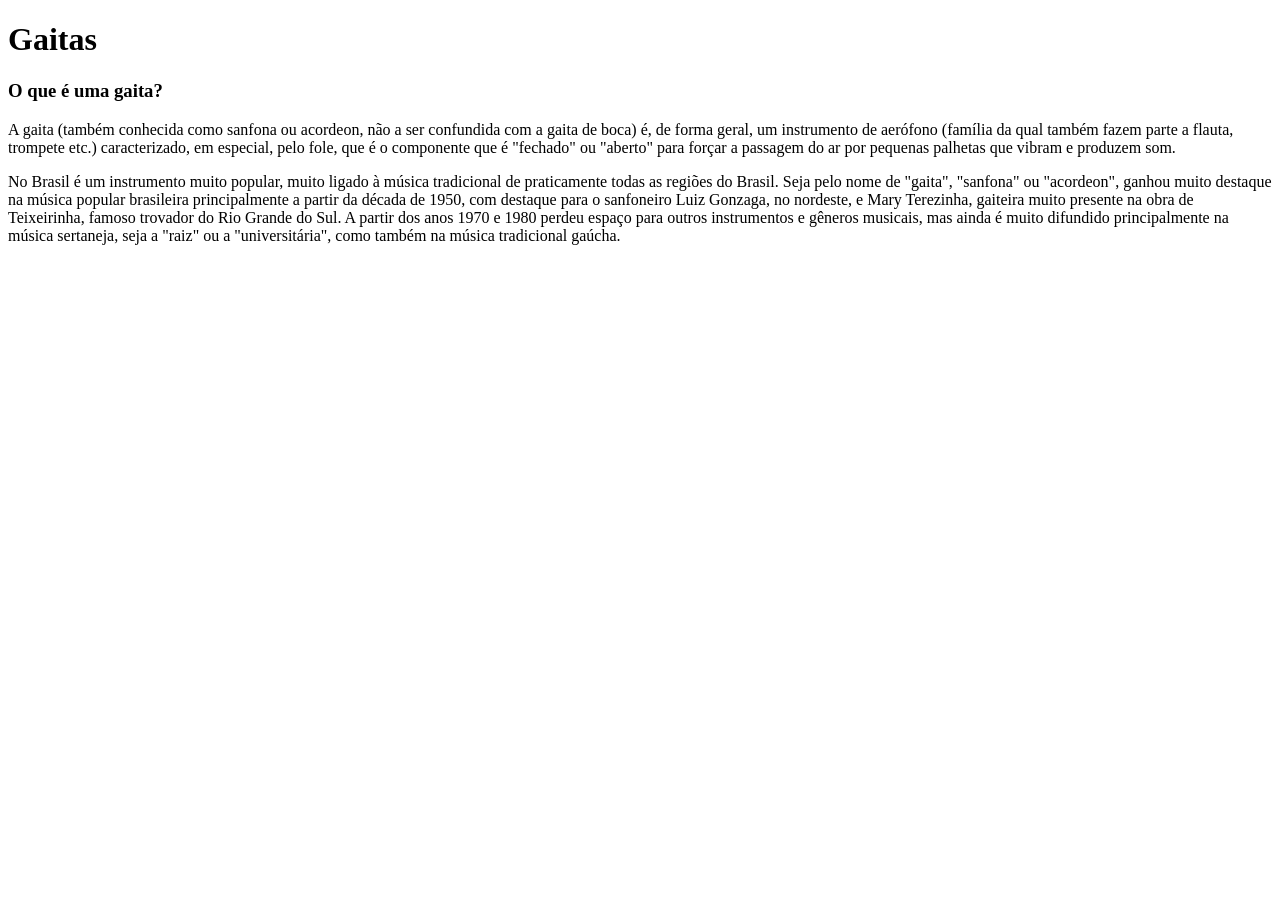
==== index.html @ 6fba1997 "Add files via upload" ====
<!DOCTYPE html>
<html lang="pt-br">
<head>
    <meta charset="UTF-8">
    <meta http-equiv="X-UA-Compatible" content="IE=edge">
    <meta name="viewport" content="width=device-width, initial-scale=1.0">
    <title>Index</title>
</head>
<body>
    <div>
        <h1>Gaitas</h1>
        <h3>O que é uma gaita?</h3>
    </div>

    <div>
        <p>
            A gaita (também conhecida como sanfona ou acordeon, não a ser confundida com a gaita de boca) é, de forma geral, um instrumento de aerófono (família da qual também fazem parte a flauta, trompete etc.) caracterizado, em especial, pelo fole, que é o componente que é "fechado" ou "aberto" para forçar a passagem do ar por pequenas palhetas que vibram e produzem som. 
        </p>

        <p>
            No Brasil é um instrumento muito popular, muito ligado à música tradicional de praticamente todas as regiões do Brasil. Seja pelo nome de "gaita", "sanfona" ou "acordeon", ganhou muito destaque na música popular brasileira principalmente a partir da década de 1950, com destaque para o sanfoneiro Luiz Gonzaga, no nordeste, e Mary Terezinha, gaiteira muito presente na obra de Teixeirinha, famoso trovador do Rio Grande do Sul. A partir dos anos 1970 e 1980 perdeu espaço para outros instrumentos e gêneros musicais, mas ainda é muito difundido principalmente na música sertaneja, seja a "raiz" ou a "universitária", como também na música tradicional gaúcha. 
        </p>
    </div>
</body>
</html>
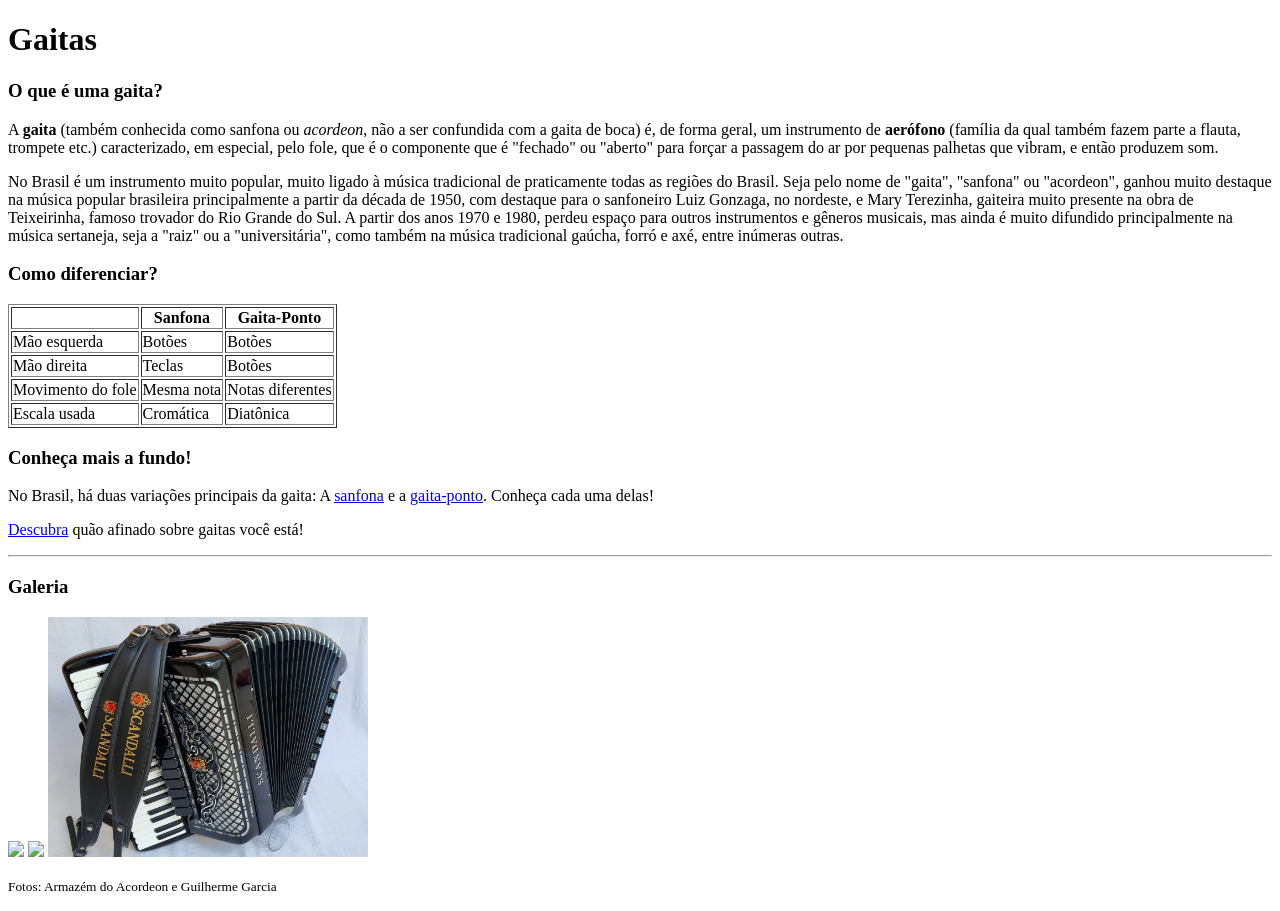
==== commit 93303154: "Add files via upload" ====
--- a/index.html
+++ b/index.html
@@ -4,7 +4,7 @@
     <meta charset="UTF-8">
     <meta http-equiv="X-UA-Compatible" content="IE=edge">
     <meta name="viewport" content="width=device-width, initial-scale=1.0">
-    <title>Index</title>
+    <title>Gaitas</title>
 </head>
 <body>
     <div>
@@ -13,13 +13,57 @@
     </div>
 
     <div>
-        <p>
-            A gaita (também conhecida como sanfona ou acordeon, não a ser confundida com a gaita de boca) é, de forma geral, um instrumento de aerófono (família da qual também fazem parte a flauta, trompete etc.) caracterizado, em especial, pelo fole, que é o componente que é "fechado" ou "aberto" para forçar a passagem do ar por pequenas palhetas que vibram e produzem som. 
-        </p>
+        <p>A <b>gaita</b> (também conhecida como sanfona ou <i>acordeon</i>, não a ser confundida com a gaita de boca) é, de forma geral, um instrumento de <b>aerófono</b> (família da qual também fazem parte a flauta, trompete etc.) caracterizado, em especial, pelo fole, que é o componente que é "fechado" ou "aberto" para forçar a passagem do ar por pequenas palhetas que vibram, e então produzem som.</p>
 
-        <p>
-            No Brasil é um instrumento muito popular, muito ligado à música tradicional de praticamente todas as regiões do Brasil. Seja pelo nome de "gaita", "sanfona" ou "acordeon", ganhou muito destaque na música popular brasileira principalmente a partir da década de 1950, com destaque para o sanfoneiro Luiz Gonzaga, no nordeste, e Mary Terezinha, gaiteira muito presente na obra de Teixeirinha, famoso trovador do Rio Grande do Sul. A partir dos anos 1970 e 1980 perdeu espaço para outros instrumentos e gêneros musicais, mas ainda é muito difundido principalmente na música sertaneja, seja a "raiz" ou a "universitária", como também na música tradicional gaúcha. 
-        </p>
+        <p>No Brasil é um instrumento muito popular, muito ligado à música tradicional de praticamente todas as regiões do Brasil. Seja pelo nome de "gaita", "sanfona" ou "acordeon", ganhou muito destaque na música popular brasileira principalmente a partir da década de 1950, com destaque para o sanfoneiro Luiz Gonzaga, no nordeste, e Mary Terezinha, gaiteira muito presente na obra de Teixeirinha, famoso trovador do Rio Grande do Sul. A partir dos anos 1970 e 1980, perdeu espaço para outros instrumentos e gêneros musicais, mas ainda é muito difundido principalmente na música sertaneja, seja a "raiz" ou a "universitária", como também na música tradicional gaúcha, forró e axé, entre inúmeras outras.</p>
     </div>
+
+    <div>
+        <h3>Como diferenciar?</h3>
+
+        <table border>
+            <tr>
+                <th></th>
+                <th>Sanfona</th>
+                <th>Gaita-Ponto</th>
+            </tr>
+
+            <tr>    
+                <td>Mão esquerda</td>
+                <td>Botões</td>
+                <td>Botões</td>
+            </tr>
+
+            <tr>        
+                <td>Mão direita</td>
+                <td>Teclas</td>
+                <td>Botões</td>
+            </tr>
+
+            <tr>    
+                <td>Movimento do fole</td>
+                <td>Mesma nota</td>
+                <td>Notas diferentes</td>
+            </tr>
+
+            <tr>    
+                <td>Escala usada</td>
+                <td>Cromática</td>
+                <td>Diatônica</td>
+            </tr>
+        </table>
+    </div>
+
+    <h3>Conheça mais a fundo!</h3>
+    <p>No Brasil, há duas variações principais da gaita: A <a href="gaitas/acordeon.html">sanfona</a> e a <a href="gaitas/gaitaponto.html">gaita-ponto</a>. Conheça cada uma delas!</p>
+    <p><a href="teste.html">Descubra</a> quão afinado sobre gaitas você está!</p>
+
+    <hr>
+    <h3>Galeria</h3>
+    <img src="assets/img/todeschini-1.png" width="320px">
+    <img src="assets/img/minuano-1.png" width="320px">
+    <img src="assets/img/scandalli-1.png" width="320px">
+
+    <p><small>Fotos: Armazém do Acordeon e Guilherme Garcia</small></p>
 </body>
 </html>
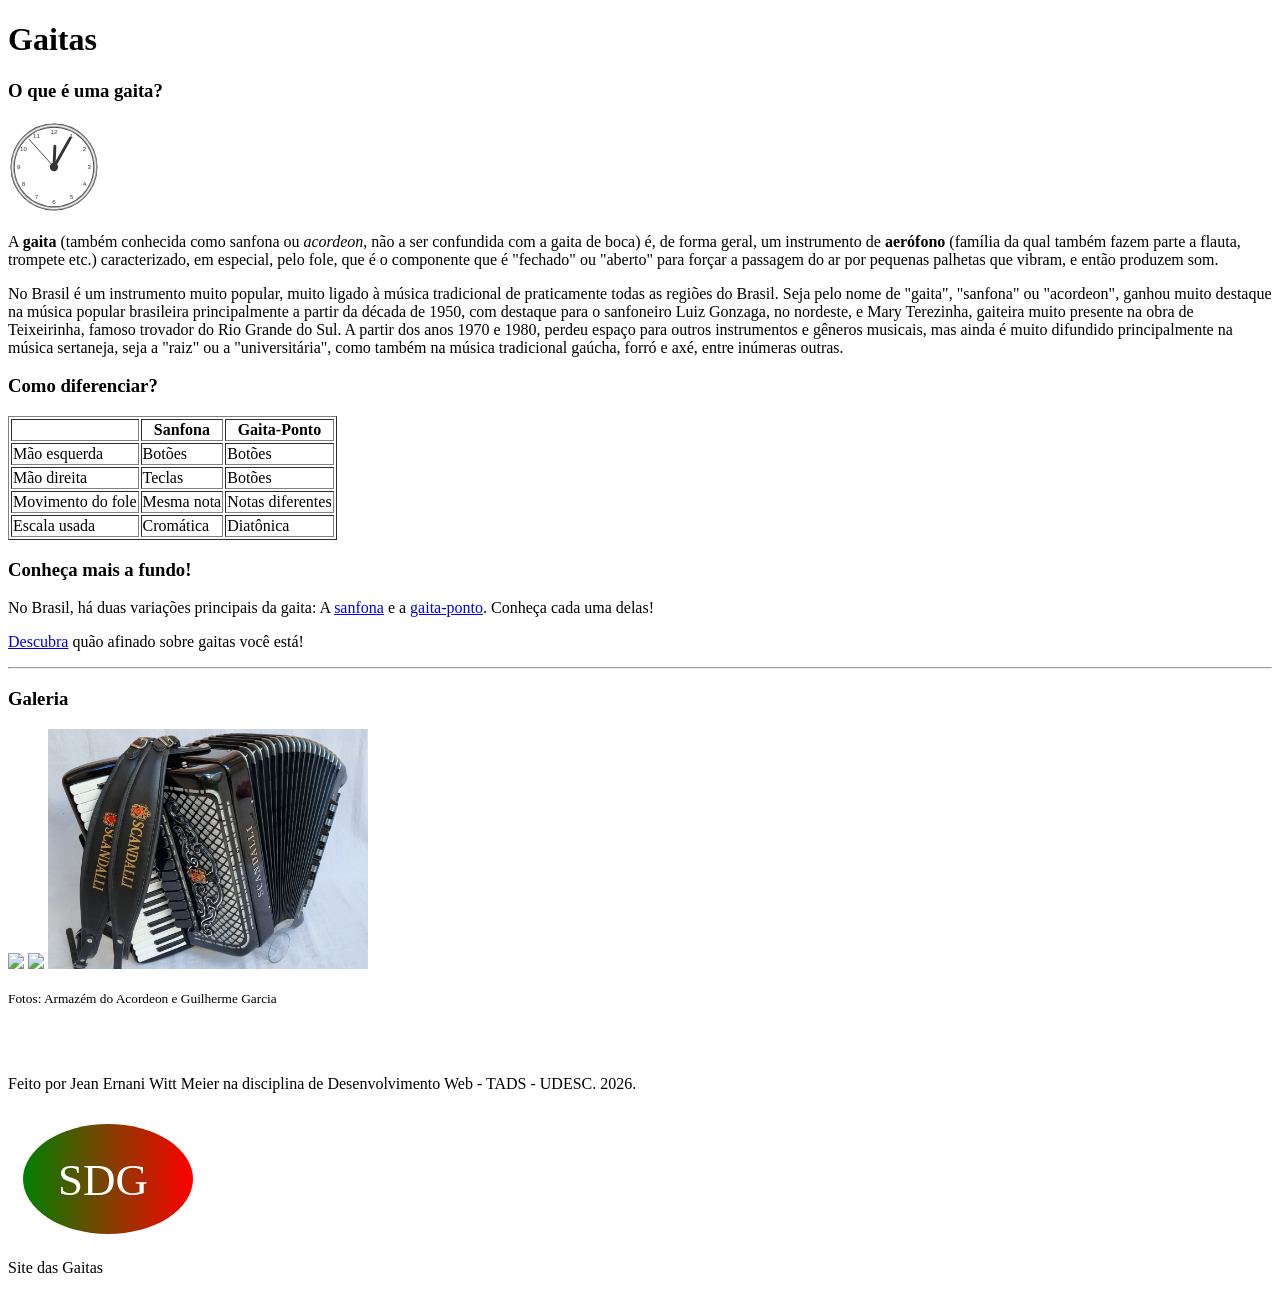
==== commit 03db7919: "Add files via upload" ====
--- a/index.html
+++ b/index.html
@@ -7,18 +7,24 @@
     <title>Gaitas</title>
 </head>
 <body>
-    <div>
-        <h1>Gaitas</h1>
-        <h3>O que é uma gaita?</h3>
-    </div>
+    <header>
+        <div>
+            <h1>Gaitas</h1>
+            <h3>O que é uma gaita?</h3>
+        </div>
 
-    <div>
+        <aside>
+            <canvas id="canvas" width="92" height="92"></canvas>
+        </aside>
+    </header>
+
+    <section>
         <p>A <b>gaita</b> (também conhecida como sanfona ou <i>acordeon</i>, não a ser confundida com a gaita de boca) é, de forma geral, um instrumento de <b>aerófono</b> (família da qual também fazem parte a flauta, trompete etc.) caracterizado, em especial, pelo fole, que é o componente que é "fechado" ou "aberto" para forçar a passagem do ar por pequenas palhetas que vibram, e então produzem som.</p>
 
         <p>No Brasil é um instrumento muito popular, muito ligado à música tradicional de praticamente todas as regiões do Brasil. Seja pelo nome de "gaita", "sanfona" ou "acordeon", ganhou muito destaque na música popular brasileira principalmente a partir da década de 1950, com destaque para o sanfoneiro Luiz Gonzaga, no nordeste, e Mary Terezinha, gaiteira muito presente na obra de Teixeirinha, famoso trovador do Rio Grande do Sul. A partir dos anos 1970 e 1980, perdeu espaço para outros instrumentos e gêneros musicais, mas ainda é muito difundido principalmente na música sertaneja, seja a "raiz" ou a "universitária", como também na música tradicional gaúcha, forró e axé, entre inúmeras outras.</p>
-    </div>
+    </section>
 
-    <div>
+    <section>
         <h3>Como diferenciar?</h3>
 
         <table border>
@@ -52,18 +58,121 @@
                 <td>Diatônica</td>
             </tr>
         </table>
-    </div>
+    </section>
 
-    <h3>Conheça mais a fundo!</h3>
-    <p>No Brasil, há duas variações principais da gaita: A <a href="gaitas/acordeon.html">sanfona</a> e a <a href="gaitas/gaitaponto.html">gaita-ponto</a>. Conheça cada uma delas!</p>
-    <p><a href="teste.html">Descubra</a> quão afinado sobre gaitas você está!</p>
+    <section>
+        <h3>Conheça mais a fundo!</h3>
+        <p>No Brasil, há duas variações principais da gaita: A <a href="gaitas/acordeon.html">sanfona</a> e a <a href="gaitas/gaitaponto.html">gaita-ponto</a>. Conheça cada uma delas!</p>
+        <p><a href="teste.html">Descubra</a> quão afinado sobre gaitas você está!</p>
+    </section>
 
     <hr>
-    <h3>Galeria</h3>
-    <img src="assets/img/todeschini-1.png" width="320px">
-    <img src="assets/img/minuano-1.png" width="320px">
-    <img src="assets/img/scandalli-1.png" width="320px">
+    <section>   
+        <h3>Galeria</h3>
+        <img src="assets/img/todeschini-1.png" width="320px">
+        <img src="assets/img/minuano-1.png" width="320px">
+        <img src="assets/img/scandalli-1.png" width="320px">
+    
+        <p><small>Fotos: Armazém do Acordeon e Guilherme Garcia</small></p>
+    </section>
 
-    <p><small>Fotos: Armazém do Acordeon e Guilherme Garcia</small></p>
+    <br><br>
+    <footer>
+        <p>Feito por Jean Ernani Witt Meier na disciplina de Desenvolvimento Web - TADS - UDESC. 2026.</p>
+
+        <svg height="130" width="500">
+            <defs>
+              <linearGradient id="grad1">
+                <stop offset="0%" stop-color="green" />
+                <stop offset="100%" stop-color="red" />
+              </linearGradient>
+            </defs>
+            <ellipse cx="100" cy="70" rx="85" ry="55" fill="url(#grad1)" />
+            <text fill="#ffffff" font-size="45" font-family="Verdana" x="50" y="86">SDG</text>
+        </svg>
+
+        <p>Site das Gaitas</p>
+    </footer>
+
+    <!-- script para canvas -->
+    <script>
+        const canvas = document.getElementById("canvas");
+        const ctx = canvas.getContext("2d");
+        let radius = canvas.height / 2;
+        ctx.translate(radius, radius);
+        radius = radius * 0.90
+        setInterval(drawClock, 1000);
+        
+        function drawClock() {
+            drawFace(ctx, radius);
+            drawNumbers(ctx, radius);
+            drawTime(ctx, radius);
+        }
+        
+        function drawFace(ctx, radius) {
+            const grad = ctx.createRadialGradient(0,0,radius*0.95, 0,0,radius*1.05);
+            grad.addColorStop(0, '#333');
+            grad.addColorStop(0.5, 'white');
+            grad.addColorStop(1, '#333');
+            ctx.beginPath();
+            ctx.arc(0, 0, radius, 0, 2*Math.PI);
+            ctx.fillStyle = 'white';
+            ctx.fill();
+            ctx.strokeStyle = grad;
+            ctx.lineWidth = radius*0.1;
+            ctx.stroke();
+            ctx.beginPath();
+            ctx.arc(0, 0, radius*0.1, 0, 2*Math.PI);
+            ctx.fillStyle = '#333';
+            ctx.fill();
+        }
+        
+        function drawNumbers(ctx, radius) {
+            ctx.font = radius*0.15 + "px arial";
+            ctx.textBaseline="middle";
+            ctx.textAlign="center";
+            for(let num = 1; num < 13; num++){
+                let ang = num * Math.PI / 6;
+                ctx.rotate(ang);
+                ctx.translate(0, -radius*0.85);
+                ctx.rotate(-ang);
+                ctx.fillText(num.toString(), 0, 0);
+                ctx.rotate(ang);
+                ctx.translate(0, radius*0.85);
+                ctx.rotate(-ang);
+            }
+        }
+        
+        function drawTime(ctx, radius){
+            const now = new Date();
+            let hour = now.getHours();
+            let minute = now.getMinutes();
+            let second = now.getSeconds();
+            //hour
+            hour=hour%12;
+            hour=(hour*Math.PI/6)+
+            (minute*Math.PI/(6*60))+
+            (second*Math.PI/(360*60));
+            drawHand(ctx, hour, radius*0.5, radius*0.07);
+            //minute
+            minute=(minute*Math.PI/30)+(second*Math.PI/(30*60));
+            drawHand(ctx, minute, radius*0.8, radius*0.07);
+            // second
+            second=(second*Math.PI/30);
+            drawHand(ctx, second, radius*0.9, radius*0.02);
+        }
+        
+        function drawHand(ctx, pos, length, width) {
+            ctx.beginPath();
+            ctx.lineWidth = width;
+            ctx.lineCap = "round";
+            ctx.moveTo(0,0);
+            ctx.rotate(pos);
+            ctx.lineTo(0, -length);
+            ctx.stroke();
+            ctx.rotate(-pos);
+        }
+    </script>
+
 </body>
 </html>
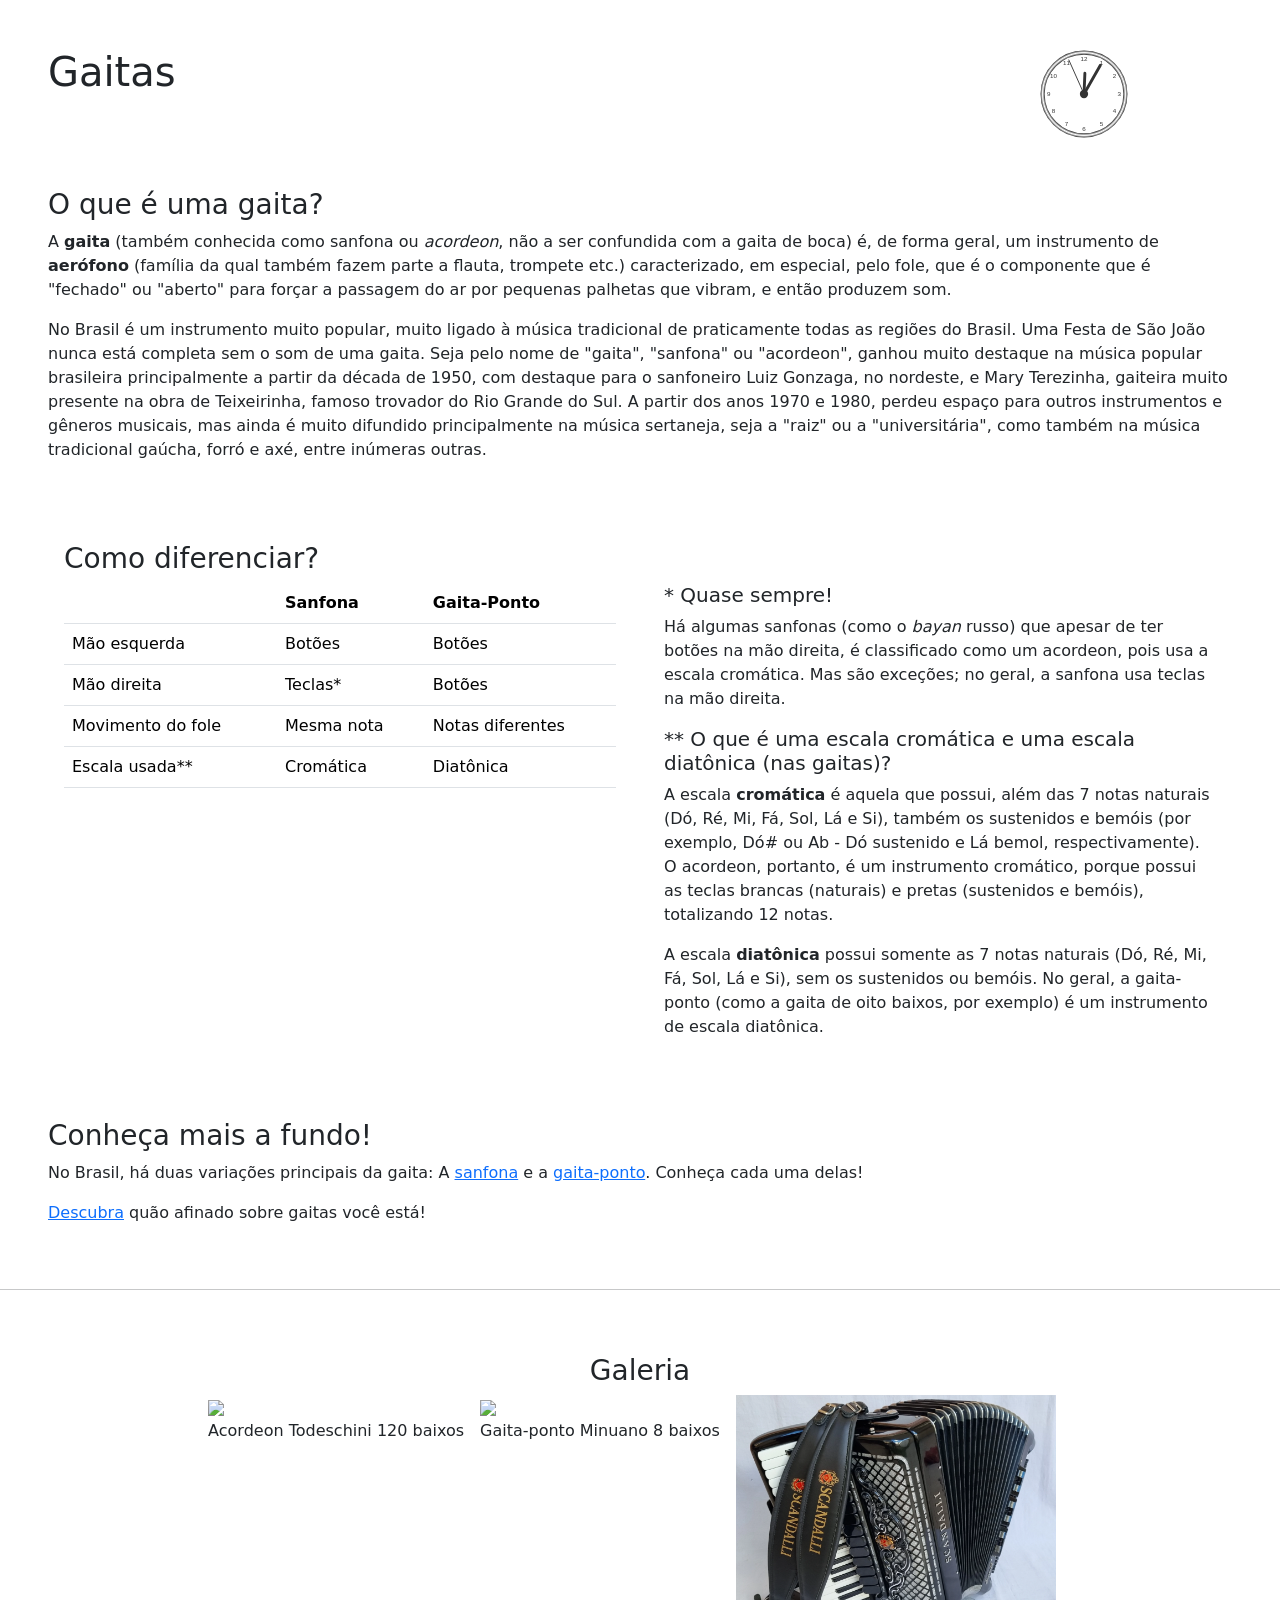
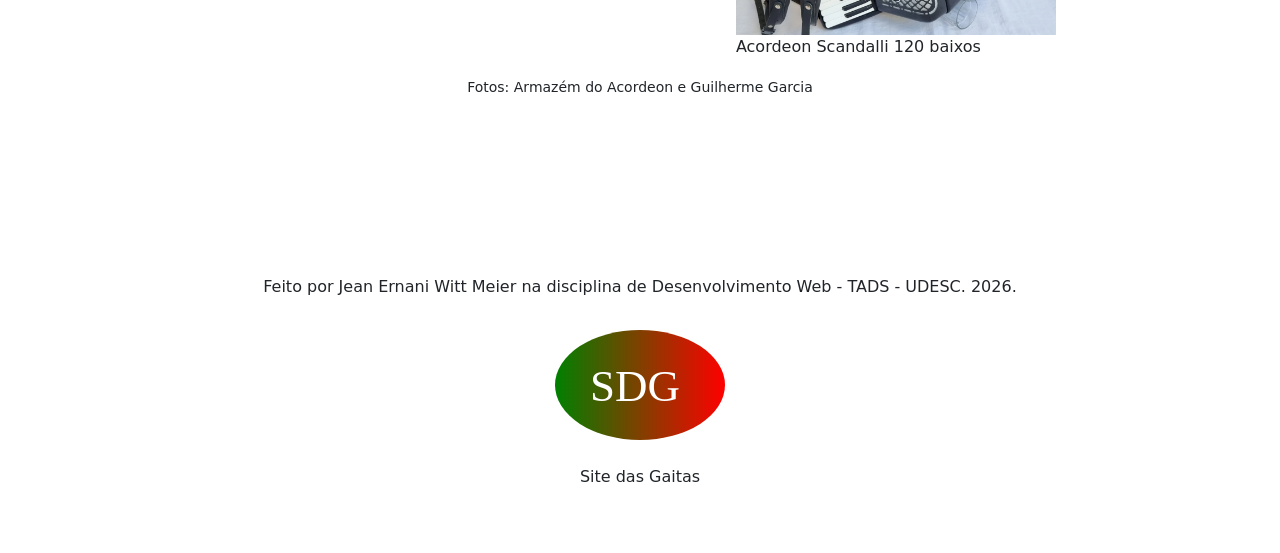
==== commit 3dfb98ab: "Add files via upload" ====
--- a/index.html
+++ b/index.html
@@ -4,95 +4,143 @@
     <meta charset="UTF-8">
     <meta http-equiv="X-UA-Compatible" content="IE=edge">
     <meta name="viewport" content="width=device-width, initial-scale=1.0">
+    <link href="https://cdn.jsdelivr.net/npm/bootstrap@5.3.3/dist/css/bootstrap.min.css" rel="stylesheet">
+    <script src="https://cdn.jsdelivr.net/npm/bootstrap@5.3.3/dist/js/bootstrap.bundle.min.js"></script>
+    <link href="assets/src/style.css" rel="stylesheet">
     <title>Gaitas</title>
 </head>
 <body>
-    <header>
-        <div>
+    <header class="d-flex m-5 header-site">
+        <div class="col-9 title-page">
             <h1>Gaitas</h1>
-            <h3>O que é uma gaita?</h3>
-        </div>
-
-        <aside>
+        </div>
+
+        <aside class="col-3 d-flex justify-content-center">
             <canvas id="canvas" width="92" height="92"></canvas>
         </aside>
     </header>
 
-    <section>
+    <section class="d-flex flex-column m-5">
+        <h3>O que é uma gaita?</h3>
+
         <p>A <b>gaita</b> (também conhecida como sanfona ou <i>acordeon</i>, não a ser confundida com a gaita de boca) é, de forma geral, um instrumento de <b>aerófono</b> (família da qual também fazem parte a flauta, trompete etc.) caracterizado, em especial, pelo fole, que é o componente que é "fechado" ou "aberto" para forçar a passagem do ar por pequenas palhetas que vibram, e então produzem som.</p>
 
-        <p>No Brasil é um instrumento muito popular, muito ligado à música tradicional de praticamente todas as regiões do Brasil. Seja pelo nome de "gaita", "sanfona" ou "acordeon", ganhou muito destaque na música popular brasileira principalmente a partir da década de 1950, com destaque para o sanfoneiro Luiz Gonzaga, no nordeste, e Mary Terezinha, gaiteira muito presente na obra de Teixeirinha, famoso trovador do Rio Grande do Sul. A partir dos anos 1970 e 1980, perdeu espaço para outros instrumentos e gêneros musicais, mas ainda é muito difundido principalmente na música sertaneja, seja a "raiz" ou a "universitária", como também na música tradicional gaúcha, forró e axé, entre inúmeras outras.</p>
-    </section>
-
-    <section>
+        <p>No Brasil é um instrumento muito popular, muito ligado à música tradicional de praticamente todas as regiões do Brasil. Uma Festa de São João nunca está completa sem o som de uma gaita. Seja pelo nome de "gaita", "sanfona" ou "acordeon", ganhou muito destaque na música popular brasileira principalmente a partir da década de 1950, com destaque para o sanfoneiro Luiz Gonzaga, no nordeste, e Mary Terezinha, gaiteira muito presente na obra de Teixeirinha, famoso trovador do Rio Grande do Sul. A partir dos anos 1970 e 1980, perdeu espaço para outros instrumentos e gêneros musicais, mas ainda é muito difundido principalmente na música sertaneja, seja a "raiz" ou a "universitária", como também na música tradicional gaúcha, forró e axé, entre inúmeras outras.</p>
+    </section>
+
+    <section class="d-flex flex-column m-5 p-3 background-white">
         <h3>Como diferenciar?</h3>
 
-        <table border>
-            <tr>
-                <th></th>
-                <th>Sanfona</th>
-                <th>Gaita-Ponto</th>
-            </tr>
-
-            <tr>    
-                <td>Mão esquerda</td>
-                <td>Botões</td>
-                <td>Botões</td>
-            </tr>
-
-            <tr>        
-                <td>Mão direita</td>
-                <td>Teclas</td>
-                <td>Botões</td>
-            </tr>
-
-            <tr>    
-                <td>Movimento do fole</td>
-                <td>Mesma nota</td>
-                <td>Notas diferentes</td>
-            </tr>
-
-            <tr>    
-                <td>Escala usada</td>
-                <td>Cromática</td>
-                <td>Diatônica</td>
-            </tr>
-        </table>
-    </section>
-
-    <section>
+        <div class="d-flex flex-row">
+            <div class="w-50">
+                <table class="table">
+                    <thead>
+                        <tr>
+                            <th scope="col"></th>
+                            <th scope="col">Sanfona</th>
+                            <th scope="col">Gaita-Ponto</th>
+                        </tr>
+                    </thead>
+        
+                    <tbody>
+                        <tr>    
+                            <td>Mão esquerda</td>
+                            <td>Botões</td>
+                            <td>Botões</td>
+                        </tr>
+            
+                        <tr>        
+                            <td>Mão direita</td>
+                            <td>Teclas*</td>
+                            <td>Botões</td>
+                        </tr>
+            
+                        <tr>    
+                            <td>Movimento do fole</td>
+                            <td>Mesma nota</td>
+                            <td>Notas diferentes</td>
+                        </tr>
+            
+                        <tr>    
+                            <td>Escala usada**</td>
+                            <td>Cromática</td>
+                            <td>Diatônica</td>
+                        </tr>
+                    </tbody>
+                </table>
+            </div>
+    
+            <aside class="w-50 ms-5">
+                <div>
+                    <h5>* Quase sempre!</h5>
+                    <p>Há algumas sanfonas (como o <i>bayan</i> russo) que apesar de ter botões na mão direita, é classificado como um acordeon, pois usa a escala cromática. Mas são exceções; no geral, a sanfona usa teclas na mão direita.</p>
+                </div>
+
+                <div>
+                    <h5>** O que é uma escala cromática e uma escala diatônica (nas gaitas)?</h5>
+                    <p>A escala <b>cromática</b> é aquela que possui, além das 7 notas naturais (Dó, Ré, Mi, Fá, Sol, Lá e Si), também os sustenidos e bemóis (por exemplo, Dó# ou Ab - Dó sustenido e Lá bemol, respectivamente). O acordeon, portanto, é um instrumento cromático, porque possui as teclas brancas (naturais) e pretas (sustenidos e bemóis), totalizando 12 notas.</p>
+                    <p>A escala <b>diatônica</b> possui somente as 7 notas naturais (Dó, Ré, Mi, Fá, Sol, Lá e Si), sem os sustenidos ou bemóis. No geral, a gaita-ponto (como a gaita de oito baixos, por exemplo) é um instrumento de escala diatônica.</p>
+                </div>
+            </aside>
+        </div>
+    </section>
+
+    <section class="d-flex flex-column m-5">
         <h3>Conheça mais a fundo!</h3>
         <p>No Brasil, há duas variações principais da gaita: A <a href="gaitas/acordeon.html">sanfona</a> e a <a href="gaitas/gaitaponto.html">gaita-ponto</a>. Conheça cada uma delas!</p>
         <p><a href="teste.html">Descubra</a> quão afinado sobre gaitas você está!</p>
     </section>
 
     <hr>
-    <section>   
+    <section class="d-flex flex-column align-items-center m-5 p-3 background-white">   
         <h3>Galeria</h3>
-        <img src="assets/img/todeschini-1.png" width="320px">
-        <img src="assets/img/minuano-1.png" width="320px">
-        <img src="assets/img/scandalli-1.png" width="320px">
+
+        <div class="d-flex flex-row">
+            <figure class="me-3">
+                <img src="assets/img/todeschini-1.png" width="320px">
+                <figcaption>Acordeon Todeschini 120 baixos</figcaption>
+            </figure>
+
+            <figure class="me-3">
+                <img src="assets/img/minuano-1.png" width="320px">
+                <figcaption>Gaita-ponto Minuano 8 baixos</figcaption>
+            </figure>
+
+            <figure class="me-3">
+                <img src="assets/img/scandalli-1.png" width="320px">
+                <figcaption>Acordeon Scandalli 120 baixos</figcaption>
+            </figure>
+        </div>
     
         <p><small>Fotos: Armazém do Acordeon e Guilherme Garcia</small></p>
     </section>
 
     <br><br>
-    <footer>
+    <footer class="d-flex flex-column align-items-center m-5 footer-site">
         <p>Feito por Jean Ernani Witt Meier na disciplina de Desenvolvimento Web - TADS - UDESC. 2026.</p>
 
-        <svg height="130" width="500">
-            <defs>
-              <linearGradient id="grad1">
-                <stop offset="0%" stop-color="green" />
-                <stop offset="100%" stop-color="red" />
-              </linearGradient>
-            </defs>
-            <ellipse cx="100" cy="70" rx="85" ry="55" fill="url(#grad1)" />
-            <text fill="#ffffff" font-size="45" font-family="Verdana" x="50" y="86">SDG</text>
-        </svg>
+        <div class="d-flex justify-content-center">
+            <svg width="200px">
+                <defs>
+                  <linearGradient id="grad1">
+                    <stop offset="0%" stop-color="green" />
+                    <stop offset="100%" stop-color="red" />
+                  </linearGradient>
+                </defs>
+                <ellipse cx="100" cy="70" rx="85" ry="55" fill="url(#grad1)" />
+                <text fill="#ffffff" font-size="45" font-family="Verdana" x="50" y="86">SDG</text>
+            </svg>
+        </div>
 
         <p>Site das Gaitas</p>
     </footer>
+
+    <!-- estilo CSS interno -->
+    <style>
+        .background-white {
+            background-color: #FFF;
+        }
+    </style>
 
     <!-- script para canvas -->
     <script>
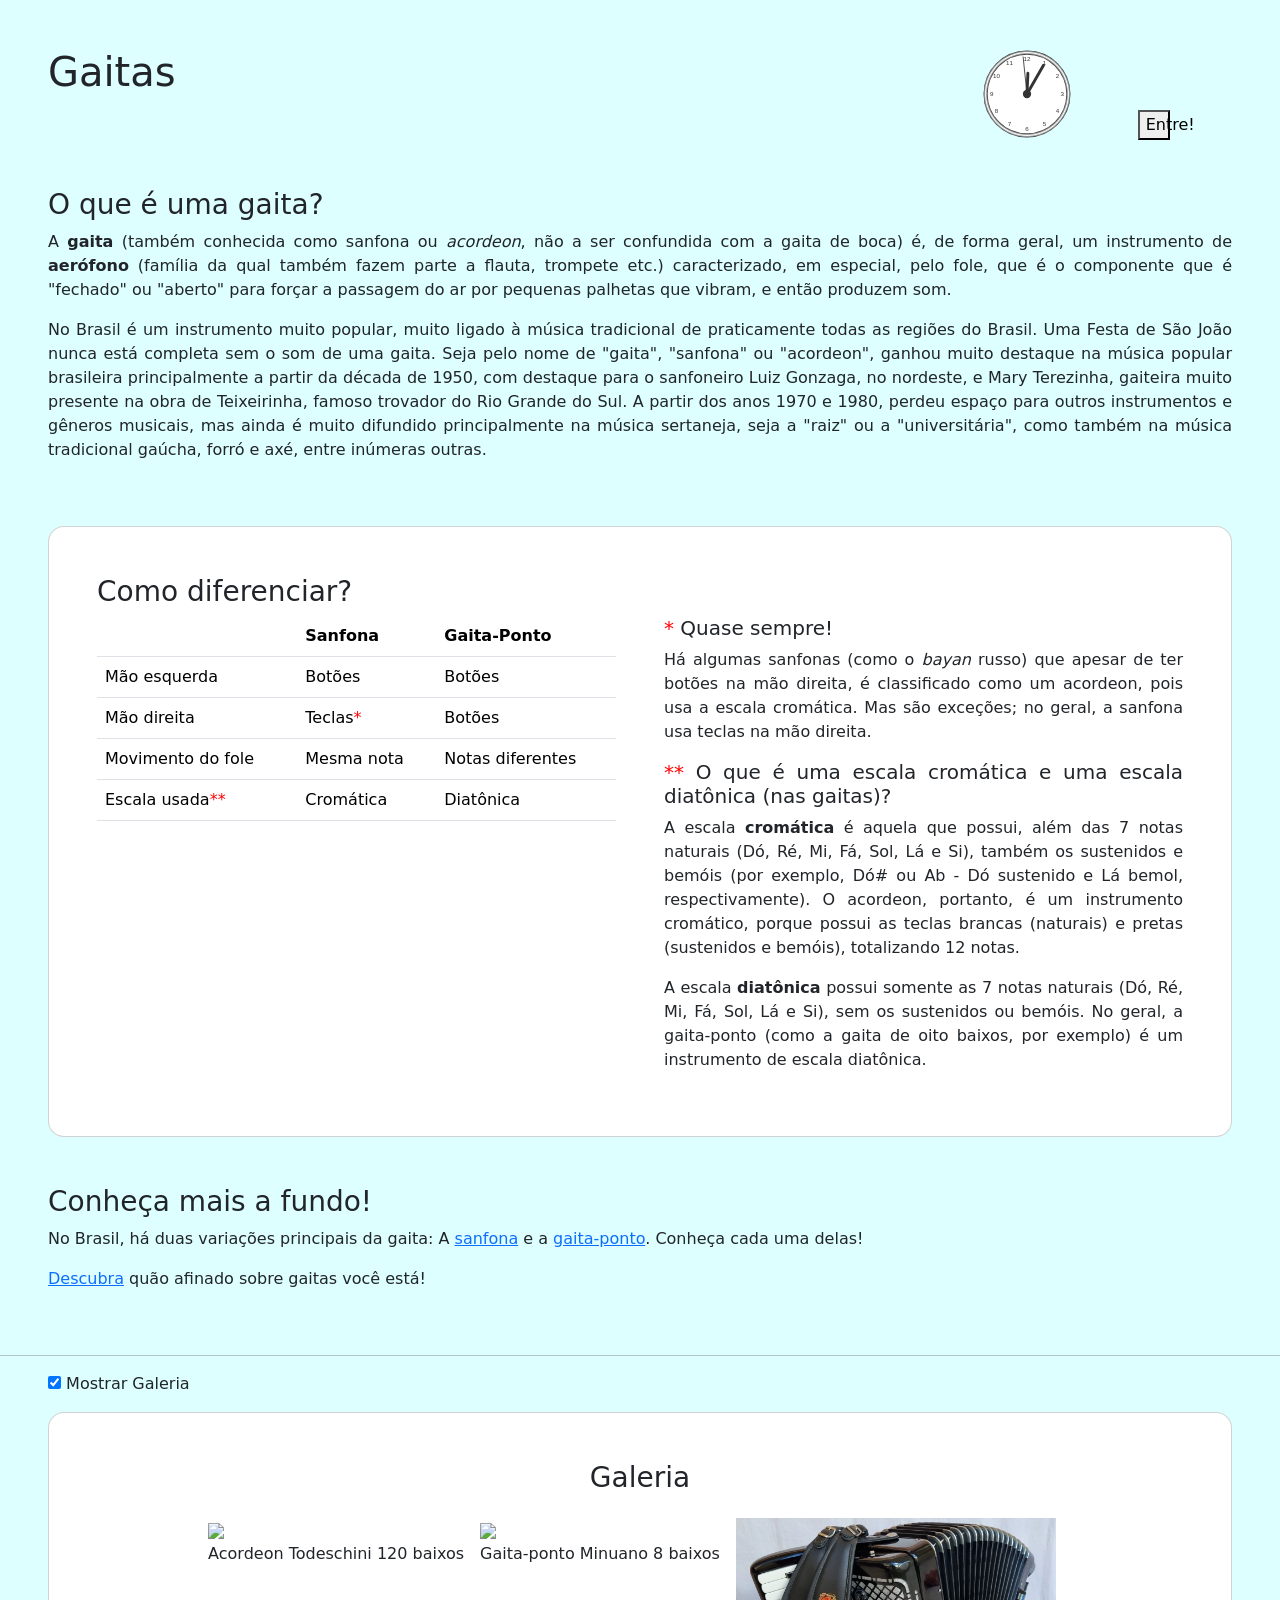
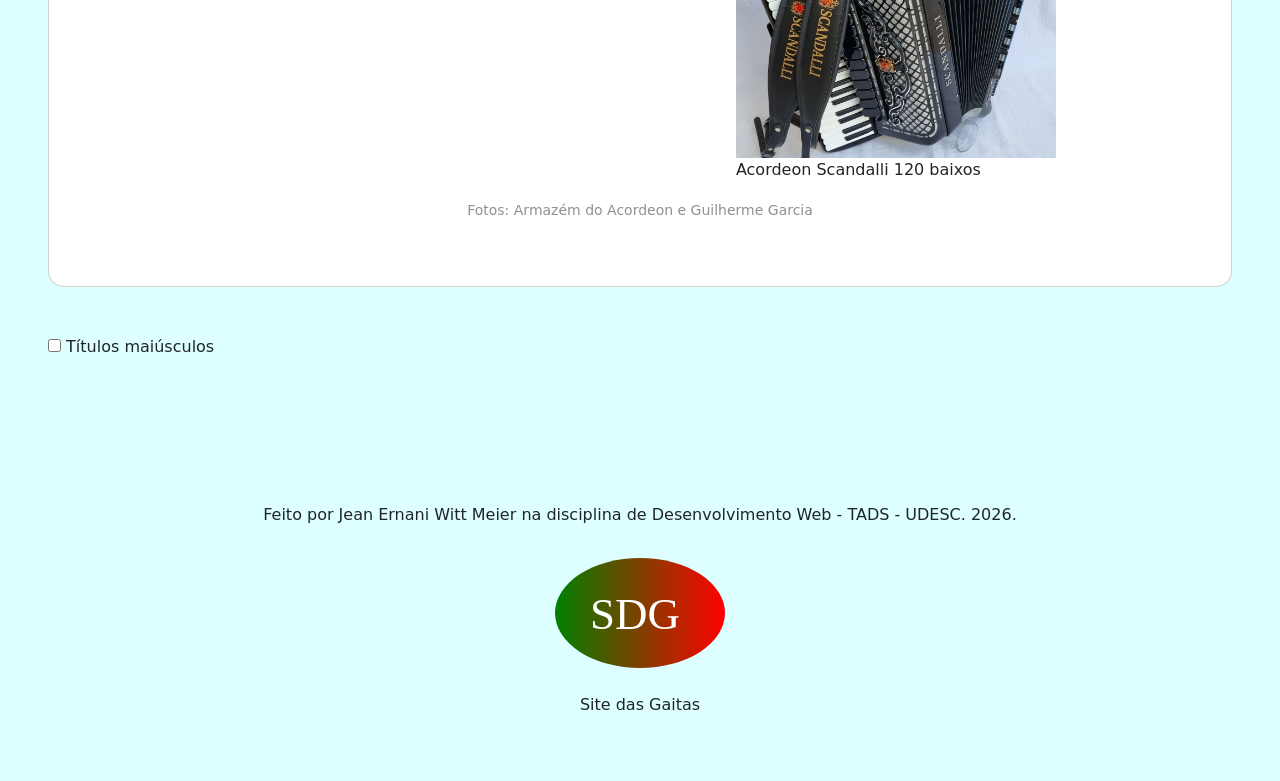
==== commit 7e1fa7cb: "Add files via upload" ====
--- a/index.html
+++ b/index.html
@@ -7,6 +7,7 @@
     <link href="https://cdn.jsdelivr.net/npm/bootstrap@5.3.3/dist/css/bootstrap.min.css" rel="stylesheet">
     <script src="https://cdn.jsdelivr.net/npm/bootstrap@5.3.3/dist/js/bootstrap.bundle.min.js"></script>
     <link href="assets/src/style.css" rel="stylesheet">
+    <script src="assets/src/script.js"></script>
     <title>Gaitas</title>
 </head>
 <body>
@@ -17,6 +18,11 @@
 
         <aside class="col-3 d-flex justify-content-center">
             <canvas id="canvas" width="92" height="92"></canvas>
+
+            <div class="d-flex flex-column align-items-center ms-5">
+                <p id="saudacao" class="m-auto"></p>
+                <button id="login" class="w-50">Entre!</button>
+            </div>
         </aside>
     </header>
 
@@ -28,7 +34,7 @@
         <p>No Brasil é um instrumento muito popular, muito ligado à música tradicional de praticamente todas as regiões do Brasil. Uma Festa de São João nunca está completa sem o som de uma gaita. Seja pelo nome de "gaita", "sanfona" ou "acordeon", ganhou muito destaque na música popular brasileira principalmente a partir da década de 1950, com destaque para o sanfoneiro Luiz Gonzaga, no nordeste, e Mary Terezinha, gaiteira muito presente na obra de Teixeirinha, famoso trovador do Rio Grande do Sul. A partir dos anos 1970 e 1980, perdeu espaço para outros instrumentos e gêneros musicais, mas ainda é muito difundido principalmente na música sertaneja, seja a "raiz" ou a "universitária", como também na música tradicional gaúcha, forró e axé, entre inúmeras outras.</p>
     </section>
 
-    <section class="d-flex flex-column m-5 p-3 background-white">
+    <section class="d-flex flex-column m-5 p-5 background-white card">
         <h3>Como diferenciar?</h3>
 
         <div class="d-flex flex-row">
@@ -51,7 +57,7 @@
             
                         <tr>        
                             <td>Mão direita</td>
-                            <td>Teclas*</td>
+                            <td>Teclas<span class="text-red">*</span></td>
                             <td>Botões</td>
                         </tr>
             
@@ -62,7 +68,7 @@
                         </tr>
             
                         <tr>    
-                            <td>Escala usada**</td>
+                            <td>Escala usada<span class="text-red">**</span></td>
                             <td>Cromática</td>
                             <td>Diatônica</td>
                         </tr>
@@ -72,12 +78,12 @@
     
             <aside class="w-50 ms-5">
                 <div>
-                    <h5>* Quase sempre!</h5>
+                    <h5><span class="text-red">*</span> Quase sempre!</h5>
                     <p>Há algumas sanfonas (como o <i>bayan</i> russo) que apesar de ter botões na mão direita, é classificado como um acordeon, pois usa a escala cromática. Mas são exceções; no geral, a sanfona usa teclas na mão direita.</p>
                 </div>
 
                 <div>
-                    <h5>** O que é uma escala cromática e uma escala diatônica (nas gaitas)?</h5>
+                    <h5><span class="text-red">**</span> O que é uma escala cromática e uma escala diatônica (nas gaitas)?</h5>
                     <p>A escala <b>cromática</b> é aquela que possui, além das 7 notas naturais (Dó, Ré, Mi, Fá, Sol, Lá e Si), também os sustenidos e bemóis (por exemplo, Dó# ou Ab - Dó sustenido e Lá bemol, respectivamente). O acordeon, portanto, é um instrumento cromático, porque possui as teclas brancas (naturais) e pretas (sustenidos e bemóis), totalizando 12 notas.</p>
                     <p>A escala <b>diatônica</b> possui somente as 7 notas naturais (Dó, Ré, Mi, Fá, Sol, Lá e Si), sem os sustenidos ou bemóis. No geral, a gaita-ponto (como a gaita de oito baixos, por exemplo) é um instrumento de escala diatônica.</p>
                 </div>
@@ -92,10 +98,15 @@
     </section>
 
     <hr>
-    <section class="d-flex flex-column align-items-center m-5 p-3 background-white">   
+    <section class="mx-5">
+        <input type="checkbox" id="mostrarGaleria" value="1" checked>
+        <label for="mostrarGaleria">Mostrar Galeria</label>
+    </section>
+
+    <section id="sectionGaleria" class="d-flex flex-column align-items-center mx-5 mt-3 mb-5 p-5 background-white card">   
         <h3>Galeria</h3>
 
-        <div class="d-flex flex-row">
+        <div class="d-flex flex-row mt-3">
             <figure class="me-3">
                 <img src="assets/img/todeschini-1.png" width="320px">
                 <figcaption>Acordeon Todeschini 120 baixos</figcaption>
@@ -113,6 +124,11 @@
         </div>
     
         <p><small>Fotos: Armazém do Acordeon e Guilherme Garcia</small></p>
+    </section>
+    
+    <section class="m-5">
+        <input type="checkbox" id="titulosMaiusculos" value="1">
+        <label for="titulosMaiusculos">Títulos maiúsculos</label>
     </section>
 
     <br><br>
@@ -137,8 +153,20 @@
 
     <!-- estilo CSS interno -->
     <style>
+        small {
+            opacity: calc(0.5);
+        }
+        
         .background-white {
             background-color: #FFF;
+        }
+
+        .text-red {
+            color: #FF0000;
+        }
+
+        .card {
+            border-radius: 16px;
         }
     </style>
 
@@ -220,6 +248,7 @@
             ctx.stroke();
             ctx.rotate(-pos);
         }
+
     </script>
 
 </body>
--- a/assets/src/style.css
+++ b/assets/src/style.css
@@ -0,0 +1,16 @@
+body {
+    background-color: #DDFFFF;
+    text-align: justify;
+}
+
+.header-site {
+
+}
+
+.title-page {
+
+}
+
+.footer-site {
+    
+}
